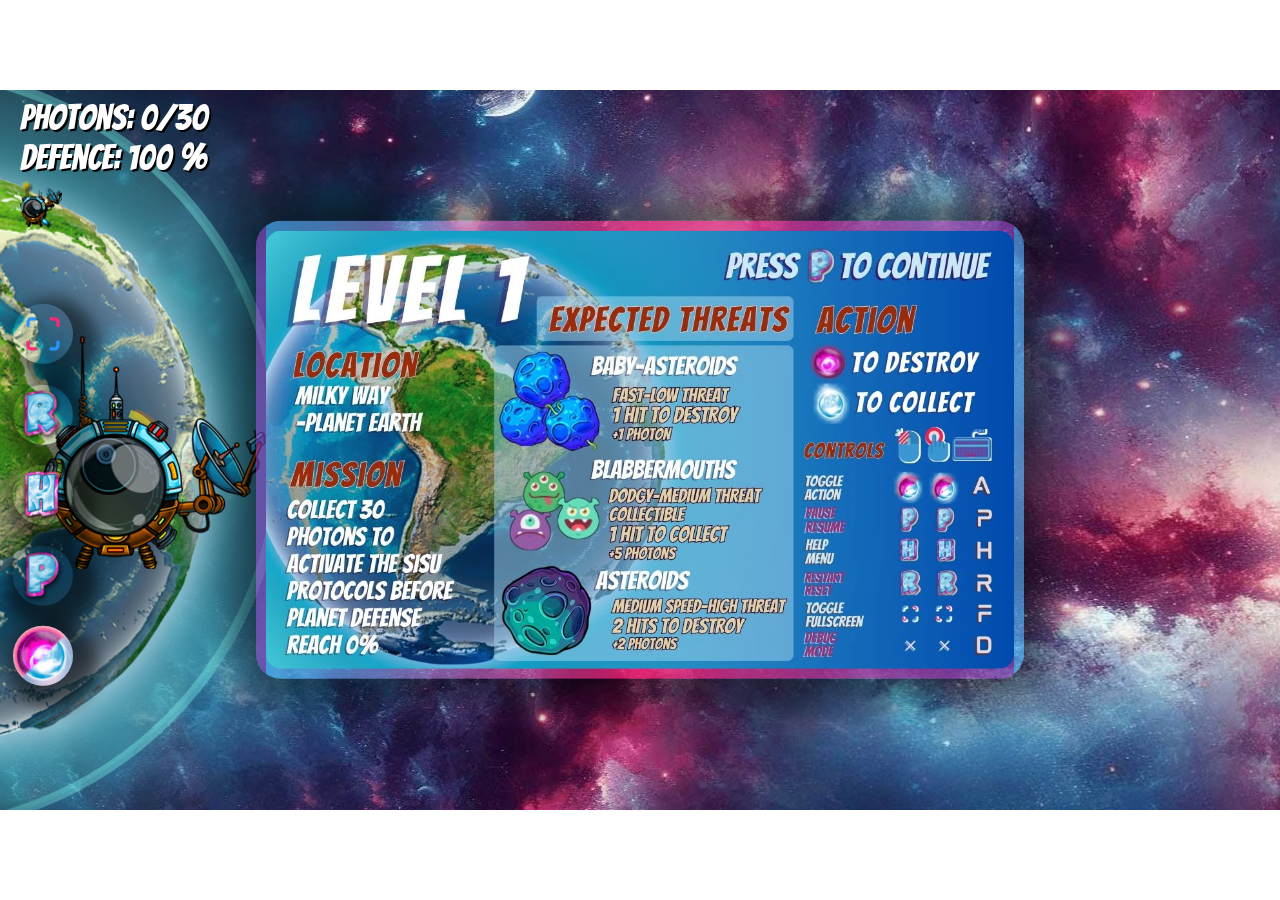
==== gog.html @ 447f3aa9 "temporary background for level 3 added" ====
<!DOCTYPE html>
<html lang="en">
  <head>
    <meta charset="UTF-8" />
    <meta name="viewport" content="width=device-width, initial-scale=1.0" />
    <link rel="icon" type="image/ico" href="./assets/GoG-favicon.ico" />
    <title>GoG: the SISU Protocols</title>
    <link rel="preconnect" href="https://fonts.googleapis.com" />
    <link rel="preconnect" href="https://fonts.gstatic.com" crossorigin />
    <link
      href="https://fonts.googleapis.com/css2?family=Bangers&display=swap"
      rel="stylesheet"
    />
    <link rel="stylesheet" href="./gog-style.css" />
  </head>
  <body>
    <div class="container">
      <div class="hidden">
        <!-- Player / Robot -->
        <img src="./assets/img/icons/robot_pose1_40X47.png" id="RobotLives" />
        <img src="./assets/Robot images/body.png" alt="body" id="body" />
        <img
          src="./assets/Robot images/bodySprite.png"
          alt="bodySprite"
          id="bodySprite"
        />
        <img src="./assets/Robot images/eye1.png" alt="eye1" id="eye1" />
        <img src="./assets/Robot images/eye2.png" id="eye2" />
        <!-- <img src="./assets/Robot images/eye2red.png" id="eye2red" />
        <img src="./assets/Robot images/eye2blue.png" id="eye2blue" /> -->
        <img
          src="./assets/Robot images/reflection.png"
          alt="reflection"
          id="reflection"
        />
        <img
          src="./assets/Robot images/detectorLight.png"
          alt="detectorLight"
          id="detectorLight"
        />

        <!-- Backgrounds -->
        <img
          src="./assets/Backgrounds/background_images/bg08-min.jpg"
          id="level1Background"
        />
        <img
          src="./assets/Backgrounds/background_images/space.jpg"
          id="level2Background"
        />
        <img
          src="./assets/Backgrounds/background_images/bg031.jpg"
          id="level3Background"
        />
        <img
          src="./assets/Backgrounds/background_images/bg0111.png"
          id="level4Background"
        />
        <img
          src="./assets/Backgrounds/background_images/bgFinal2.jpg"
          id="level5Background"
        />

        <!-- Planets -->
        <img
          src="./assets/Backgrounds/planet_images/planet2.png"
          id="level1Planet"
        />
        <img
          src="./assets/Backgrounds/planet_images/planet1.png"
          id="level2Planet"
        />
        <img
          src="./assets/Backgrounds/planet_images/planet3.png"
          id="level3Planet"
        />
        <img
          src="./assets/Backgrounds/planet_images/planet4.png"
          id="level4Planet"
        />
        <img
          src="./assets/Backgrounds/planet_images/planet5_2-min.png"
          id="level5Planet"
        />

        <!-- Layers -->
        <img src="./assets/Backgrounds/layers/layer1-min.png" id="layer1" />
        <!-- Treats -->
        <img
          src="./assets/Threats images/asteroid.png"
          id="asteroid"
          alt="asteroid"
        />
        <img
          src="./assets/Threats images/babyAsteroid.png"
          id="babyAsteroid"
          alt="babyAsteroid"
        />
        <img
          src="./assets/Threats images/aliens.png"
          id="aliens"
          alt="aliens"
        />
        <img
          src="./assets/Threats images/ork21-min.png"
          id="spaceOrk"
          alt="spaceOrk"
        />
        <img
          src="./assets/Threats images/AstroMechBat_spritesheet 95X94.png"
          id="astroMechaBat"
          alt="astroMechaBat"
        />
        <img
          src="./assets/Threats images/SpaceHornet_sprit96-8X100-modified.png"
          id="spaceHornet"
          alt="spaceHornet"
        />
        <img
          src="./assets/Threats images/mechaPiraijat2-min.png"
          id="mechaPiraijat"
          alt="mechaPiraijat"
        />
        <img
          src="./assets/Threats images/MechaHivesSprites2.png"
          id="MechaHives"
          alt="MechaHives"
        />
        <img
          src="./assets/Threats images/hiveYounglings2-min.png"
          id="mechaPikeYounglings"
          alt="mechaPikeYounglings"
        />

        <!-- Explosions -->
        <img
          src="./assets/Explosions images/explosions.png"
          id="explosions"
          alt="explosions"
        />
        <img
          src="./assets/Explosions images/dissapear.png"
          id="disappear"
          alt="disappear"
        />
        <img
          src="./assets/Explosions images/smokeExplosion.png"
          id="smokeExplosion"
          alt="smokeExplosion"
        />
        <!-- Menu images if we're going to use ui.drawImage() -->
        <img src="./assets/Menu images/helpMenu.jpg" id="helpMenu" />
        <!-- <img
          src="./assets/Menu images/pauseMenuLevel1test.png"
          id="testPauseMenuLevel1"
        /> -->
      </div>
      <div class="menu-images">
        <!-- menu -->
        <img
          src="./assets/Menu images/pauseMenuLevel1.jpg"
          id="level1PauseMenu"
          class="hidden menu-image"
        />
        <img
          src="./assets/Menu images/pauseMenuLevel2.jpg"
          id="level2PauseMenu"
          class="hidden menu-image"
        />
        <img
          src="./assets/Menu images/pauseMenuLevel3.jpg"
          id="level3PauseMenu"
          class="hidden menu-image"
        />
        <img
          src="./assets/Menu images/pauseMenuLevel4.jpg"
          id="level4PauseMenu"
          class="hidden menu-image"
        />
        <img
          src="./assets/Menu images/pauseMenuLevel5.jpg"
          id="level5PauseMenu"
          class="hidden menu-image"
        />
        <img
          src="./assets/Menu images/helpMenu.jpg"
          id="helpImage"
          class="hidden menu-image"
        />
      </div>
      <!-- The canvas element -->
      <canvas id="canvas1"></canvas>
      <!-- Control buttons -->
      <div class="controls">
        <button id="fullScreenButton"></button>
        <button id="resetButton"></button>
        <button id="helpButton"></button>
        <button id="pauseButton"></button>
        <button id="actionButton"></button>
      </div>
    </div>

    <!-- Sounds -->
    <audio src="./assets/Sound effects/explosion1.wav" id="explosion1"></audio>
    <audio src="./assets/Sound effects/explosion2.wav" id="explosion2"></audio>
    <audio src="./assets/Sound effects/explosion3.wav" id="explosion3"></audio>
    <audio src="./assets/Sound effects/explosion4.wav" id="explosion4"></audio>
    <audio src="./assets/Sound effects/explosion5.wav" id="explosion5"></audio>
    <audio src="./assets/Sound effects/explosion6.wav" id="explosion6"></audio>
    <audio
      src="./assets/Sound effects/disappear1-quaivat-Sound Effect from Pixabay.mp3"
      id="disappear1"
    ></audio>
    <audio
      src="./assets/Sound effects/disappear2-lasergun-Sound Effect from Pixabay.mp3"
      id="astroMechaBatHitSound"
    ></audio>
    <audio
      src="./assets/Sound effects/disappear3-space-insect-Sound Effect from Pixabay.mp3"
      id="spaceHornetHitSound"
    ></audio>
    <audio
      src="./assets/Sound effects/monster-roar-6985.mp3"
      id="monsterRoar"
    ></audio>
    <audio
      src="./assets/Sound effects/troll-roars-pixabay.mp3"
      id="orkHit"
    ></audio>
    <audio
      src="./assets/Sound effects/space-laser-from-Pixabay.mp3"
      id="asteroidHit"
    ></audio>
    <audio
      src="./assets/Sound effects/lazercannon-37980.mp3"
      id="piraajaHitSound"
    ></audio>
    <audio
      src="./assets/Sound effects/robotic-monster-roar-96249.mp3"
      id="mechaHiveHitSound"
    ></audio>
    <audio
      src="./assets/Sound effects/cinematic-sound-braaam-sample-3-from-pixabay-by-chakong-audio-brass-trailer-171330.mp3"
      id="mechaHiveEntrenceSound"
    ></audio>
    <audio
      src="./assets/Sound effects/laser6quick-47339.mp3"
      id="mechaPikeYounglingsHitSound"
    ></audio>
    <audio
      src="./assets/Sound effects/GameOver-win-epic-hybrid-logo-Sound-effect-by-Ivan-Luzan-from-Pixabay.mp3"
      id="gameOverWin"
    ></audio>
    <audio
      src="./assets/Sound effects/GameOver-Lost-scary-game-effect-By-UNIVERSFIELD-from-Pixabay.mp3"
      id="gameOverLoss"
    ></audio>

    <!-- Game scripts -->
    <script src="./scripts/backgroundScript.js"></script>
    <script src="./scripts/planetScript.js"></script>
    <script src="./scripts/threats.js"></script>
    <script src="./scripts/explosionsScript.js"></script>
    <script src="./scripts/robot.js"></script>
    <script src="./scripts/floatingStrings.js"></script>
    <script src="./scripts/uiScript.js"></script>
    <script src="./scripts/main.js"></script>
  </body>
</html>
---- gog-style.css ----
* {
  margin: 0;
  padding: 0;
  box-sizing: border-box;
}
#canvas1 {
  background-size: cover;
  position: absolute;
  top: 50%;
  left: 50%;
  transform: translate(-50%, -50%);
  width: 100%;
  max-height: 100%;
  font-family: Bangers, cursive;
  z-index: 1;
}

.hidden {
  display: none;
}

.controls {
  position: absolute;
  top: 55%;
  transform: translateY(-50%);
  left: 1%;
  display: flex;
  flex-direction: column;
  align-items: center;
  z-index: 2;
}
.controls button {
  width: 6vw;
  max-width: 60px;
  height: 6vw;
  max-height: 60px;
  border-radius: 50px;
  background: transparent;

  margin: 0.8vw 0;
  box-shadow: 10px 10px 15px 15px rgba(0, 0, 0, 0.473);
  border: 10px solid transparent;
  transition: 0.3s;
}
#actionButton {
  background-image: url(./assets/img/icons/actionBtnInitialState.png);
  /* background-size: contain; */
  background-position: center;
  background-repeat: no-repeat;
  border: none;
}
#helpButton {
  background-image: url(./assets/img/icons/buttonH1.png);
  background-size: contain;
  background-repeat: no-repeat;
  background-position: center;
  border: none;
}
#pauseButton {
  background-image: url(./assets/img/icons/buttonP2.png);
  background-size: contain;
  background-repeat: no-repeat;
  background-position: center;
  border: none;
}
#resetButton {
  background-image: url(./assets/img/icons/buttonR1.png);
  background-size: contain;
  background-repeat: no-repeat;
  background-position: center;
  border: none;
}
#fullScreenButton {
  background-image: url(./assets/img/icons/buttonFullScreen1.png);
  /* background-size: contain; */
  background-repeat: no-repeat;
  background-position: center;
  border: none;
}

.controls button:hover,
.controls button:active,
.controls button:focus {
  background: #aff8f82f;
  box-shadow: 4px 4px 4px black;
  text-shadow: 2px 2px 2px black;
  transition: 0.3s;
}

.menu-images > img {
  border-radius: 25px;
  box-shadow: 0px 0px 45px 20px rgba(0, 0, 0, 0.555);
  background: linear-gradient(
    270deg,
    rgba(131, 58, 180, 0.61) 0%,
    rgba(253, 29, 115, 0.699) 50%,
    rgba(69, 182, 252, 0.589) 100%
  );
  border: 10px solid transparent;
  top: 50%;
  left: 50%;
  transform: translate(-50%, -50%);
  width: 60vw;
  height: auto;
  position: absolute;
}

#testPauseMenu,
#level1PauseMenu,
#level2PauseMenu,
#level3PauseMenu,
#level4PauseMenu,
#level5PauseMenu {
  z-index: 2;
}

#helpImage {
  z-index: 3;
}

@media screen and (max-width: 768px) {
  .controls {
    left: 1%;
  }
  .controls button {
    background-size: contain;
    width: 5vw;
    height: 5vw;
  }
}
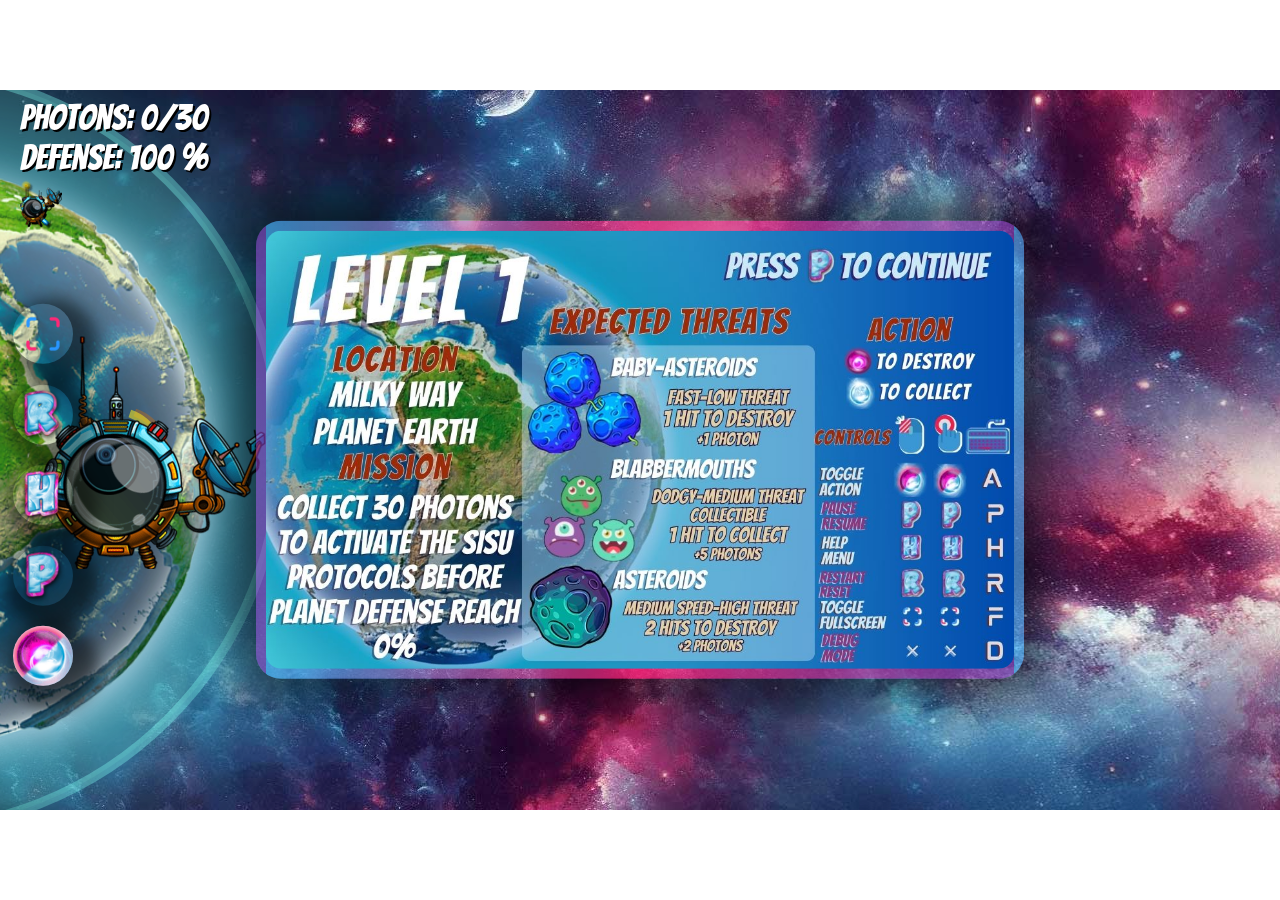
==== commit f3528312: "adding sound and menu image" ====
--- a/gog.html
+++ b/gog.html
@@ -57,7 +57,7 @@
           id="level4Background"
         />
         <img
-          src="./assets/Backgrounds/background_images/bgFinal2.jpg"
+          src="./assets/Backgrounds/background_images/bgFinal2.png"
           id="level5Background"
         />
 
@@ -158,33 +158,38 @@
       <div class="menu-images">
         <!-- menu -->
         <img
-          src="./assets/Menu images/pauseMenuLevel1.jpg"
+          src="./assets/Menu images/pauseMenuLevel1-v2.jpg"
           id="level1PauseMenu"
           class="hidden menu-image"
         />
         <img
-          src="./assets/Menu images/pauseMenuLevel2.jpg"
+          src="./assets/Menu images/pauseMenuLevel2-v2.jpg"
           id="level2PauseMenu"
           class="hidden menu-image"
         />
         <img
-          src="./assets/Menu images/pauseMenuLevel3.jpg"
+          src="./assets/Menu images/pauseMenuLevel3-v2.jpg"
           id="level3PauseMenu"
           class="hidden menu-image"
         />
         <img
-          src="./assets/Menu images/pauseMenuLevel4.jpg"
+          src="./assets/Menu images/pauseMenuLevel4-v2.jpg"
           id="level4PauseMenu"
           class="hidden menu-image"
         />
         <img
-          src="./assets/Menu images/pauseMenuLevel5.jpg"
+          src="./assets/Menu images/pauseMenuLevel5-v2.jpg"
           id="level5PauseMenu"
           class="hidden menu-image"
         />
         <img
-          src="./assets/Menu images/helpMenu.jpg"
+          src="./assets/Menu images/helpMenu-v2.jpg"
           id="helpImage"
+          class="hidden menu-image"
+        />
+        <img
+          src="./assets/Menu images/gameOverMessage.jpg"
+          id="gameEnd"
           class="hidden menu-image"
         />
       </div>
@@ -255,6 +260,10 @@
       src="./assets/Sound effects/GameOver-Lost-scary-game-effect-By-UNIVERSFIELD-from-Pixabay.mp3"
       id="gameOverLoss"
     ></audio>
+    <audio
+      src="./assets/Sound effects/traimory-mega-horn-angry-siren-f-cinematic-trailer-sound-effects-193408-Sound Effect by SUBMORITY from Pixabay (mp3cut.net).mp3"
+      id="levelEnter"
+    ></audio>
 
     <!-- Game scripts -->
     <script src="./scripts/backgroundScript.js"></script>
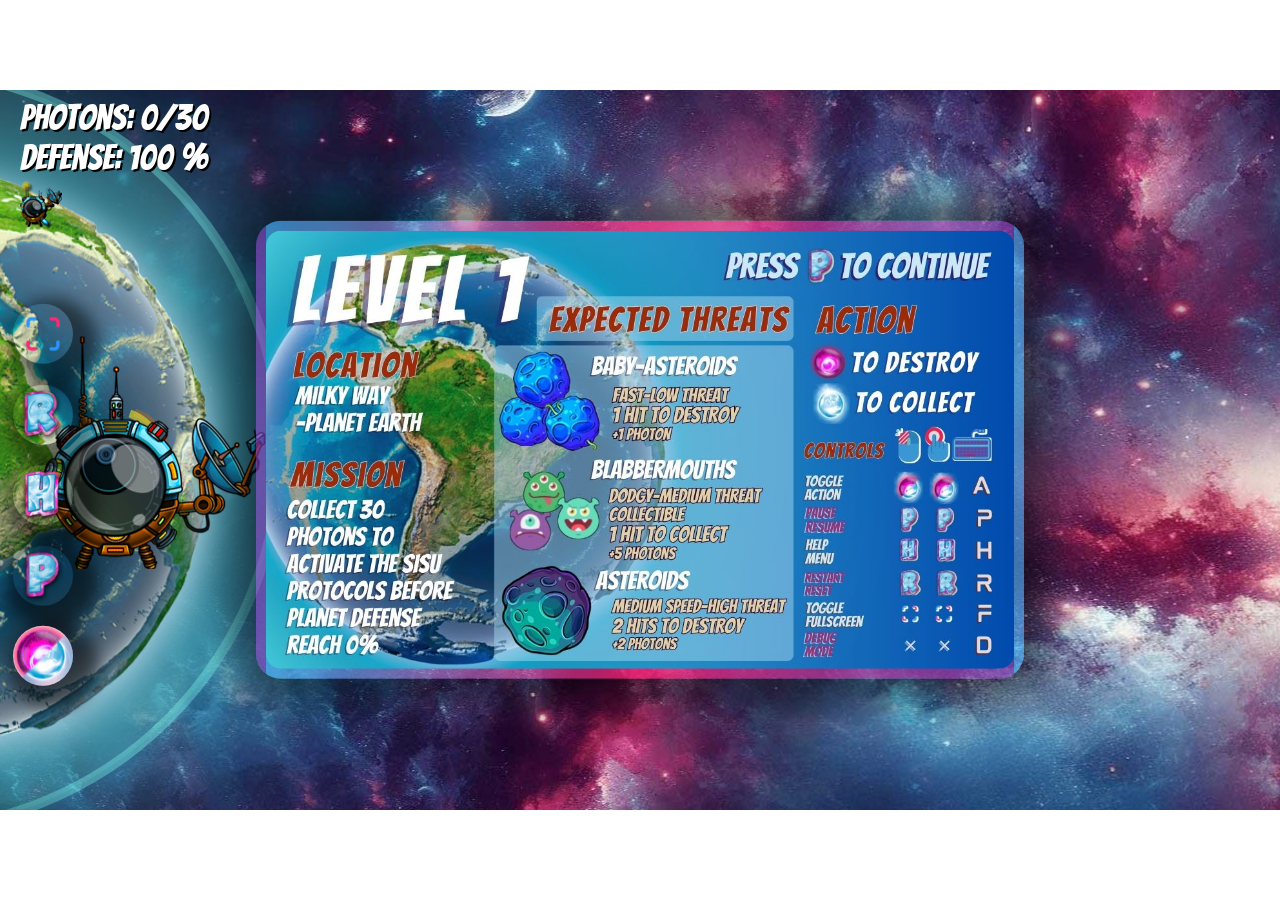
==== commit a2cd2cf1: "restoring menu images links" ====
--- a/gog.html
+++ b/gog.html
@@ -158,32 +158,32 @@
       <div class="menu-images">
         <!-- menu -->
         <img
-          src="./assets/Menu images/pauseMenuLevel1-v2.jpg"
+          src="./assets/Menu images/pauseMenuLevel1.jpg"
           id="level1PauseMenu"
           class="hidden menu-image"
         />
         <img
-          src="./assets/Menu images/pauseMenuLevel2-v2.jpg"
+          src="./assets/Menu images/pauseMenuLevel2.jpg"
           id="level2PauseMenu"
           class="hidden menu-image"
         />
         <img
-          src="./assets/Menu images/pauseMenuLevel3-v2.jpg"
+          src="./assets/Menu images/pauseMenuLevel3.jpg"
           id="level3PauseMenu"
           class="hidden menu-image"
         />
         <img
-          src="./assets/Menu images/pauseMenuLevel4-v2.jpg"
+          src="./assets/Menu images/pauseMenuLevel4.jpg"
           id="level4PauseMenu"
           class="hidden menu-image"
         />
         <img
-          src="./assets/Menu images/pauseMenuLevel5-v2.jpg"
+          src="./assets/Menu images/pauseMenuLevel5.jpg"
           id="level5PauseMenu"
           class="hidden menu-image"
         />
         <img
-          src="./assets/Menu images/helpMenu-v2.jpg"
+          src="./assets/Menu images/helpMenu.jpg"
           id="helpImage"
           class="hidden menu-image"
         />
--- a/gog-style.css
+++ b/gog-style.css
@@ -43,6 +43,7 @@
   transition: 0.3s;
 }
 #actionButton {
+  /* To put a hybrid image of the two states */
   background-image: url(./assets/img/icons/actionBtnInitialState.png);
   /* background-size: contain; */
   background-position: center;
@@ -105,7 +106,6 @@
   position: absolute;
 }
 
-#testPauseMenu,
 #level1PauseMenu,
 #level2PauseMenu,
 #level3PauseMenu,
@@ -118,6 +118,10 @@
   z-index: 3;
 }
 
+#gameEnd {
+  z-index: 4;
+}
+
 @media screen and (max-width: 768px) {
   .controls {
     left: 1%;
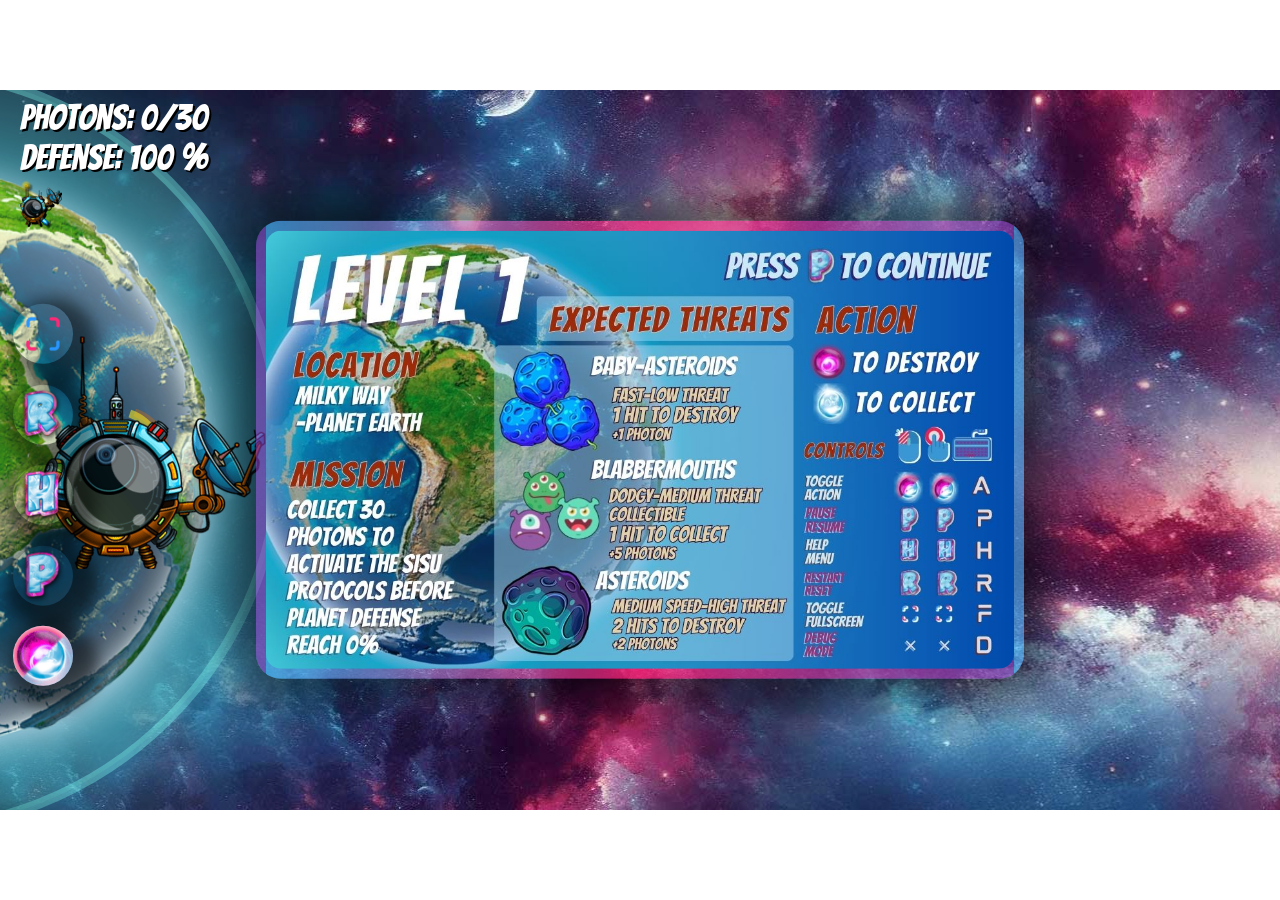
==== commit 7ca783cc: "updating sounds in html" ====
--- a/gog.html
+++ b/gog.html
@@ -225,39 +225,39 @@
       id="spaceHornetHitSound"
     ></audio>
     <audio
-      src="./assets/Sound effects/monster-roar-6985.mp3"
+      src="./assets/Sound effects/monster-roar-6985 (mp3cut.net).mp3"
       id="monsterRoar"
     ></audio>
     <audio
-      src="./assets/Sound effects/troll-roars-pixabay.mp3"
+      src="./assets/Sound effects/troll-roars-pixabay (mp3cut.net).mp3"
       id="orkHit"
     ></audio>
     <audio
-      src="./assets/Sound effects/space-laser-from-Pixabay.mp3"
+      src="./assets/Sound effects/space-laser-from-Pixabay (mp3cut.net).mp3"
       id="asteroidHit"
     ></audio>
     <audio
-      src="./assets/Sound effects/lazercannon-37980.mp3"
+      src="./assets/Sound effects/lazercannon-37980 (mp3cut.net) (1).mp3"
       id="piraajaHitSound"
     ></audio>
     <audio
-      src="./assets/Sound effects/robotic-monster-roar-96249.mp3"
+      src="./assets/Sound effects/robotic-monster-roar-96249 (mp3cut.net).mp3"
       id="mechaHiveHitSound"
     ></audio>
     <audio
-      src="./assets/Sound effects/cinematic-sound-braaam-sample-3-from-pixabay-by-chakong-audio-brass-trailer-171330.mp3"
+      src="./assets/Sound effects/cinematic-sound-braaam-sample-3-from-pixabay-by-chakong-audio-brass-trailer-171330 (mp3cut.net).mp3"
       id="mechaHiveEntrenceSound"
     ></audio>
     <audio
-      src="./assets/Sound effects/laser6quick-47339.mp3"
+      src="./assets/Sound effects/laser6quick-47339 (mp3cut.net) (1).mp3"
       id="mechaPikeYounglingsHitSound"
     ></audio>
     <audio
-      src="./assets/Sound effects/GameOver-win-epic-hybrid-logo-Sound-effect-by-Ivan-Luzan-from-Pixabay.mp3"
+      src="./assets/Sound effects/GameOver-win-epic-hybrid-logo-Sound-effect-by-Ivan-Luzan-from-Pixabay (mp3cut.net).mp3"
       id="gameOverWin"
     ></audio>
     <audio
-      src="./assets/Sound effects/GameOver-Lost-scary-game-effect-By-UNIVERSFIELD-from-Pixabay.mp3"
+      src="./assets/Sound effects/GameOver-Lost-scary-game-effect-By-UNIVERSFIELD-from-Pixabay (mp3cut.net).mp3"
       id="gameOverLoss"
     ></audio>
     <audio
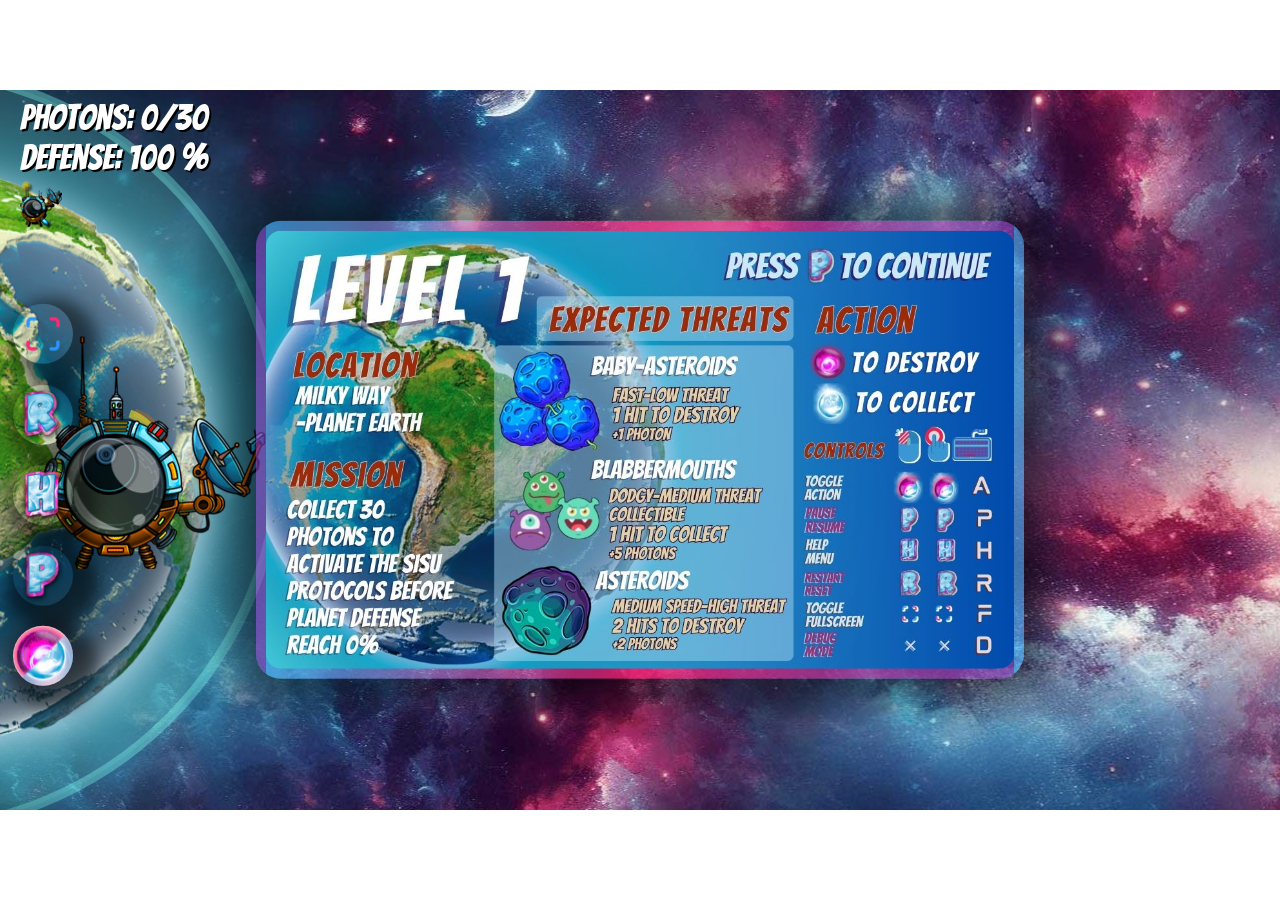
==== commit c91d6d17: "Level background images to jpg" ====
--- a/gog.html
+++ b/gog.html
@@ -53,11 +53,11 @@
           id="level3Background"
         />
         <img
-          src="./assets/Backgrounds/background_images/bg0111.png"
+          src="./assets/Backgrounds/background_images/bg0111.jpg"
           id="level4Background"
         />
         <img
-          src="./assets/Backgrounds/background_images/bgFinal2.png"
+          src="./assets/Backgrounds/background_images/bgFinal2.jpg"
           id="level5Background"
         />
 
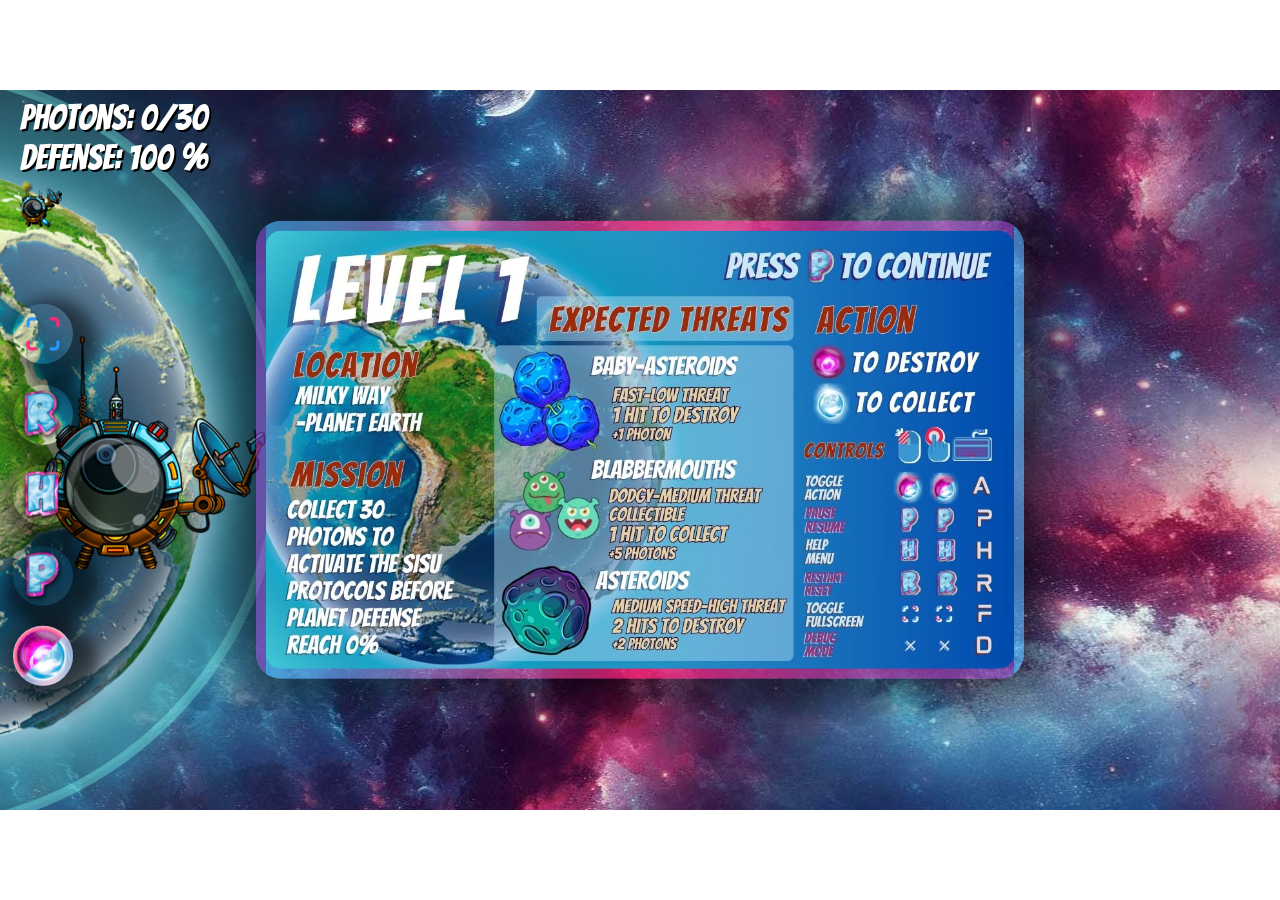
==== commit 1ba69b41: "New layer tryout" ====
--- a/gog.html
+++ b/gog.html
@@ -84,7 +84,7 @@
         />
 
         <!-- Layers -->
-        <img src="./assets/Backgrounds/layers/layer1-min.png" id="layer1" />
+        <img src="./assets/Backgrounds/layers/layer2-min.png" id="layer1" />
         <!-- Treats -->
         <img
           src="./assets/Threats images/asteroid.png"
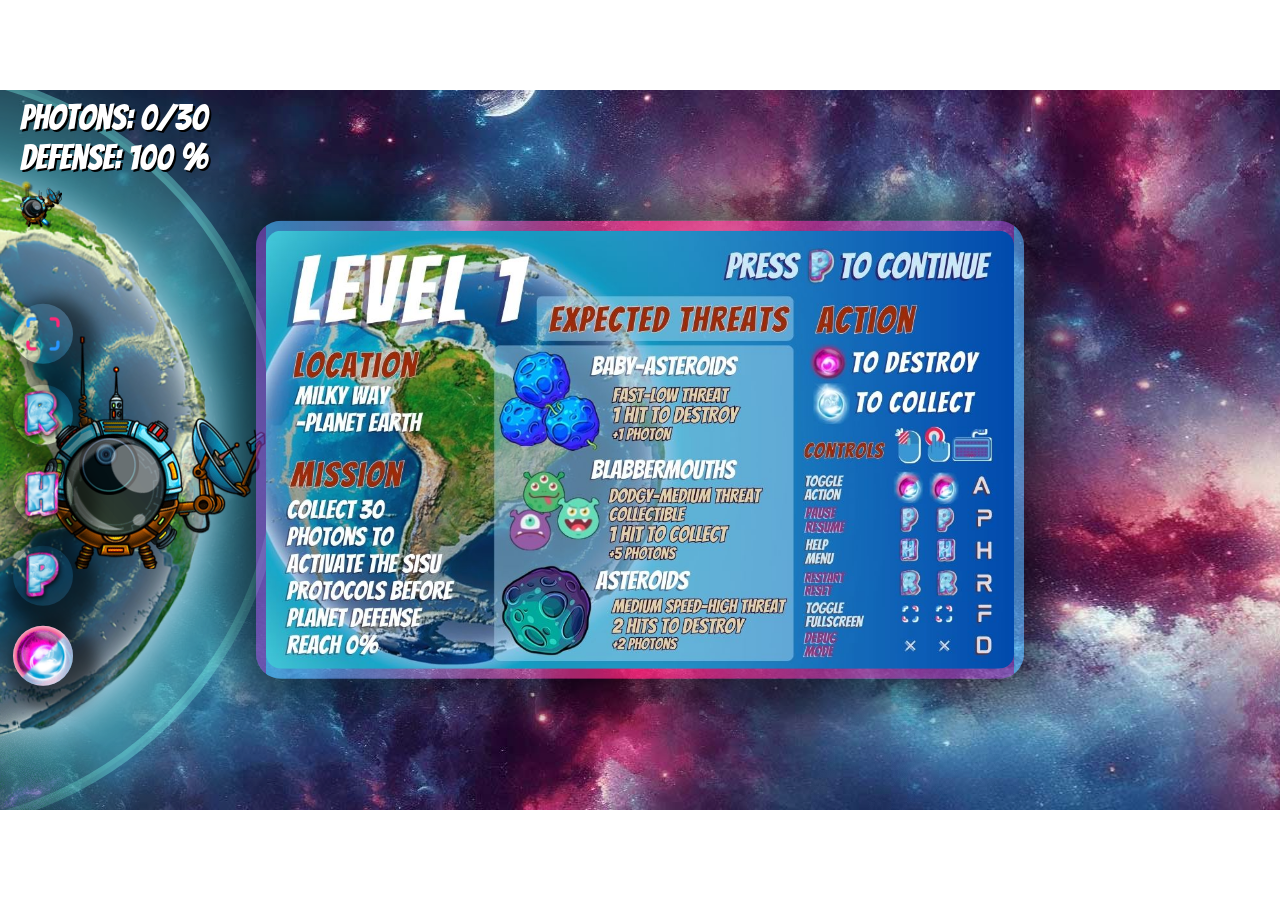
==== commit a10865b6: "New layer added and speed modified" ====
--- a/gog.html
+++ b/gog.html
@@ -84,7 +84,9 @@
         />
 
         <!-- Layers -->
-        <img src="./assets/Backgrounds/layers/layer2-min.png" id="layer1" />
+        <img src="./assets/Backgrounds/layers/layer1-min.png" id="layer1" />
+        <img src="./assets/Backgrounds/layers/layer2-min.png" id="layer2" />
+
         <!-- Treats -->
         <img
           src="./assets/Threats images/asteroid.png"
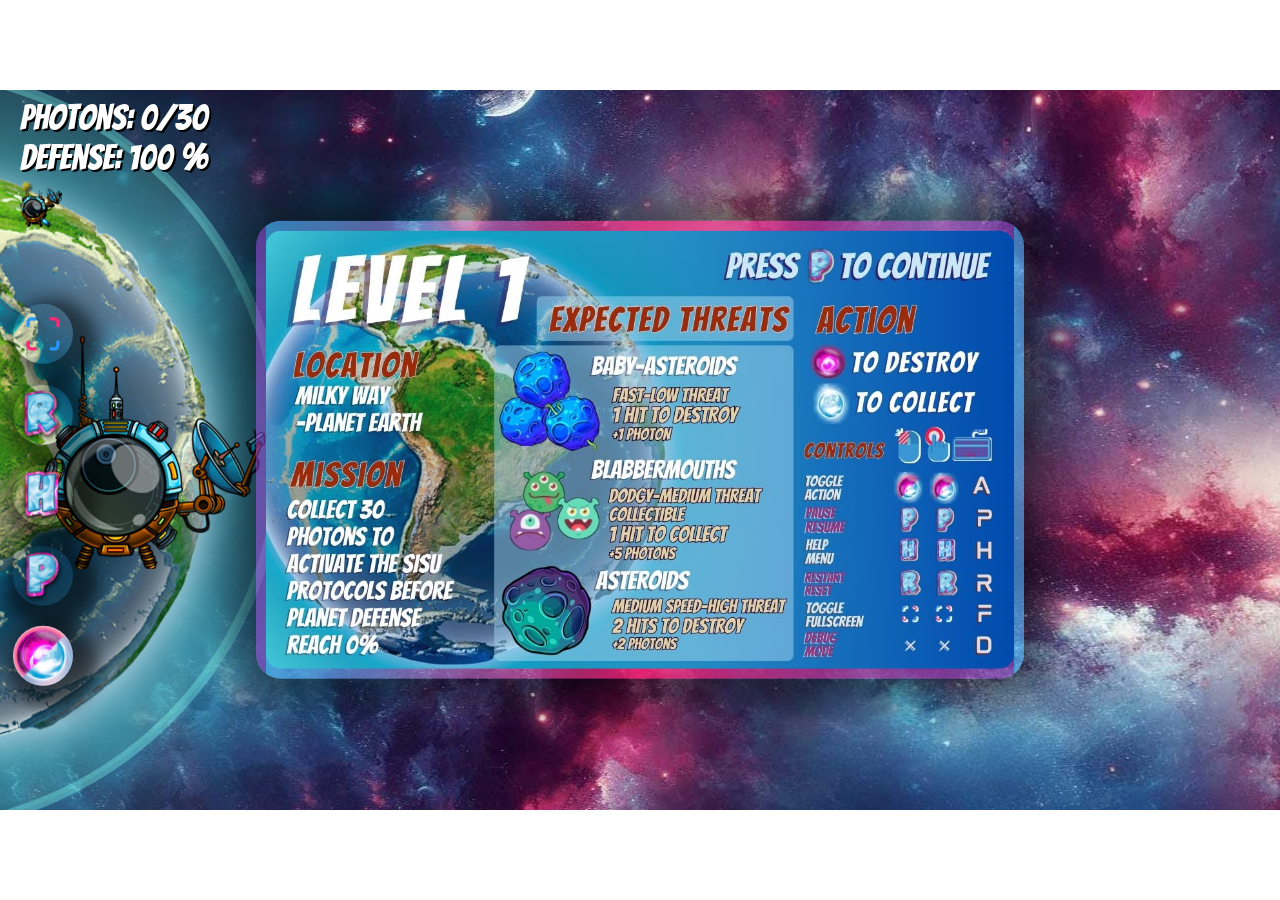
==== commit 6cb0ec54: "New layers added" ====
--- a/gog.html
+++ b/gog.html
@@ -86,6 +86,8 @@
         <!-- Layers -->
         <img src="./assets/Backgrounds/layers/layer1-min.png" id="layer1" />
         <img src="./assets/Backgrounds/layers/layer2-min.png" id="layer2" />
+        <img src="./assets/Backgrounds/layers/layer4-min.png" id="layer4" />
+        <img src="./assets/Backgrounds/layers/layer5-min.png" id="layer5" />
 
         <!-- Treats -->
         <img
